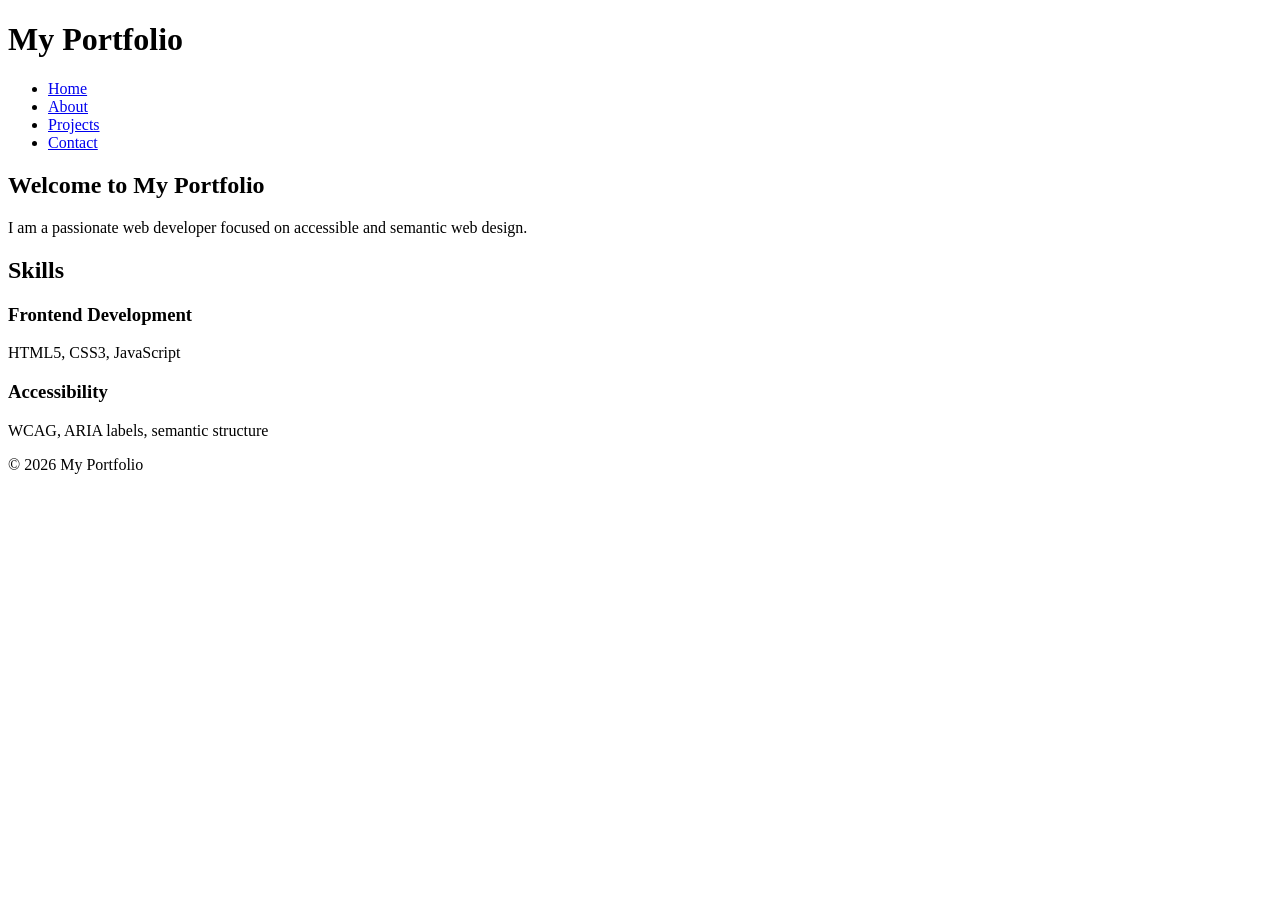
==== index.html @ 043e22d1 "Create index.html" ====
<!DOCTYPE html>
<html lang="en">
<head>
  <meta charset="UTF-8" />
  <meta name="viewport" content="width=device-width, initial-scale=1.0" />

  <!-- SEO Meta Tags -->
  <meta name="description" content="Personal portfolio website showcasing projects, skills, and contact information." />
  <meta name="keywords" content="portfolio, web developer, HTML5, accessibility, WCAG" />
  <meta name="author" content="Your Name" />

  <title>Home | My Portfolio</title>

  <link rel="stylesheet" href="style.css" />
</head>

<body>

  <!-- Header -->
  <header role="banner">
    <h1>My Portfolio</h1>

    <!-- Navigation -->
    <nav aria-label="Main Navigation">
      <ul>
        <li><a href="index.html">Home</a></li>
        <li><a href="about.html">About</a></li>
        <li><a href="projects.html">Projects</a></li>
        <li><a href="contact.html">Contact</a></li>
      </ul>
    </nav>
  </header>

  <!-- Main Content -->
  <main id="main-content">

    <!-- Hero Section -->
    <section aria-labelledby="hero-title">
      <h2 id="hero-title">Welcome to My Portfolio</h2>

      <p>
        I am a passionate web developer focused on accessible and semantic web design.
      </p>
    </section>

    <!-- Skills Section -->
    <section aria-labelledby="skills-title">
      <h2 id="skills-title">Skills</h2>

      <article>
        <h3>Frontend Development</h3>
        <p>HTML5, CSS3, JavaScript</p>
      </article>

      <article>
        <h3>Accessibility</h3>
        <p>WCAG, ARIA labels, semantic structure</p>
      </article>
    </section>

  </main>

  <!-- Footer -->
  <footer role="contentinfo">
    <p>&copy; 2026 My Portfolio</p>
  </footer>

</body>
</html>
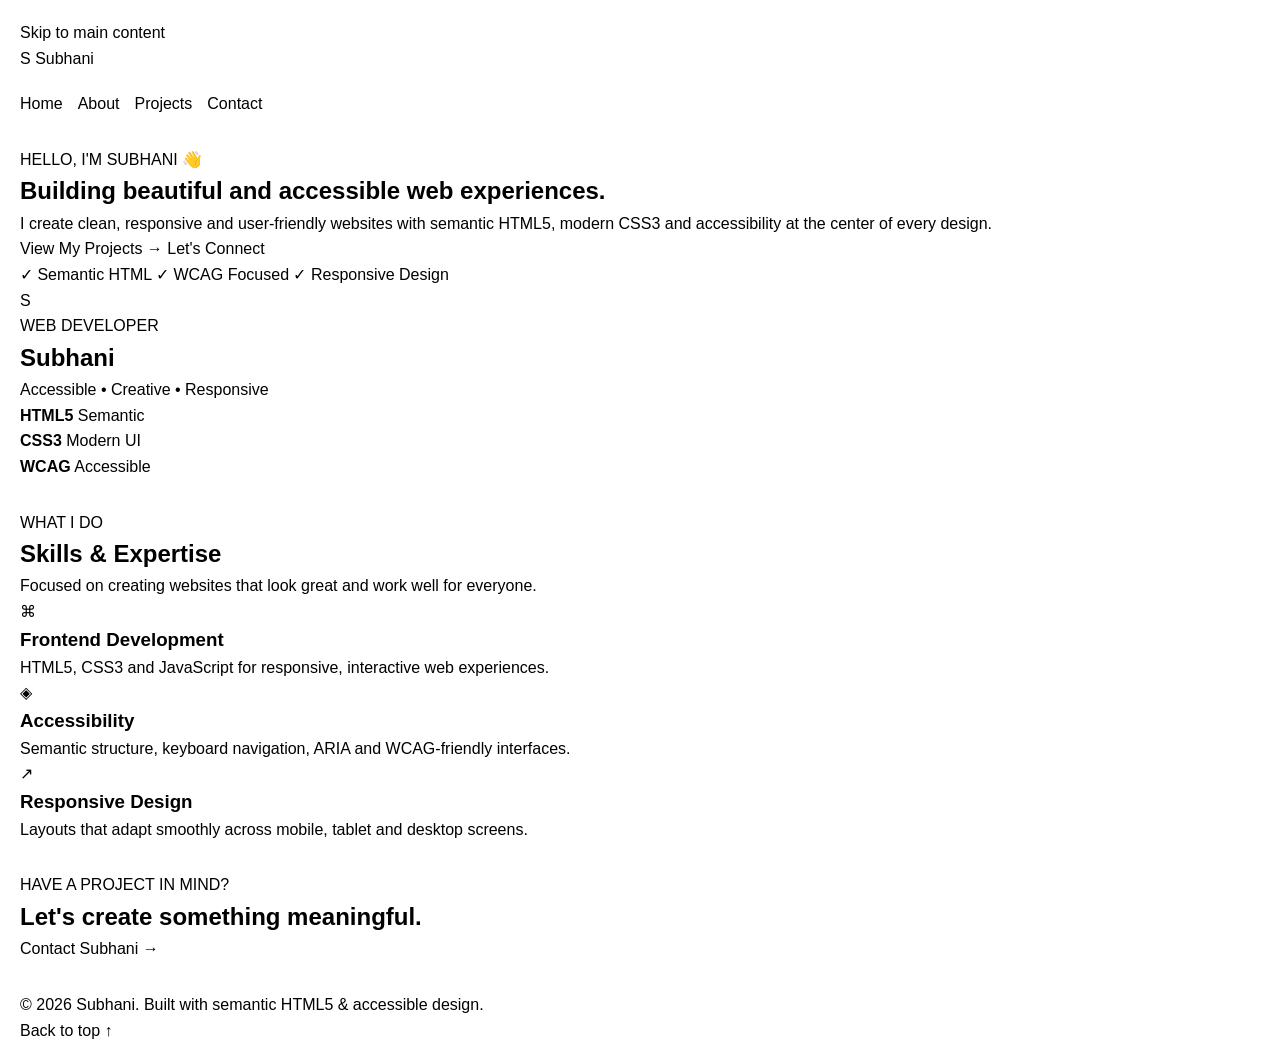
==== commit 70931b95: "Update index.html" ====
--- a/index.html
+++ b/index.html
@@ -1,69 +1,324 @@
 <!DOCTYPE html>
 <html lang="en">
 <head>
-  <meta charset="UTF-8" />
-  <meta name="viewport" content="width=device-width, initial-scale=1.0" />
-
-  <!-- SEO Meta Tags -->
-  <meta name="description" content="Personal portfolio website showcasing projects, skills, and contact information." />
-  <meta name="keywords" content="portfolio, web developer, HTML5, accessibility, WCAG" />
-  <meta name="author" content="Your Name" />
-
-  <title>Home | My Portfolio</title>
-
-  <link rel="stylesheet" href="style.css" />
+  <meta charset="UTF-8">
+
+  <meta name="viewport" content="width=device-width, initial-scale=1.0">
+
+  <meta name="description"
+        content="Subhani's accessible personal portfolio showcasing web development skills and projects.">
+
+  <meta name="keywords"
+        content="Subhani, portfolio, web developer, HTML5, CSS3, accessibility, WCAG">
+
+  <meta name="author" content="Subhani">
+
+  <title>Subhani | Accessible Web Portfolio</title>
+
+  <link rel="stylesheet" href="style.css">
 </head>
 
 <body>
 
-  <!-- Header -->
-  <header role="banner">
-    <h1>My Portfolio</h1>
-
-    <!-- Navigation -->
+<a class="skip-link" href="#main-content">
+  Skip to main content
+</a>
+
+<header class="site-header">
+
+  <div class="container nav-wrap">
+
+    <a class="brand" href="index.html" aria-label="Subhani home">
+
+      <span class="brand-mark" aria-hidden="true">
+        S
+      </span>
+
+      <span>Subhani</span>
+
+    </a>
+
     <nav aria-label="Main Navigation">
-      <ul>
-        <li><a href="index.html">Home</a></li>
-        <li><a href="about.html">About</a></li>
-        <li><a href="projects.html">Projects</a></li>
-        <li><a href="contact.html">Contact</a></li>
+
+      <ul class="nav-list">
+
+        <li>
+          <a class="active"
+             href="index.html"
+             aria-current="page">
+            Home
+          </a>
+        </li>
+
+        <li>
+          <a href="about.html">
+            About
+          </a>
+        </li>
+
+        <li>
+          <a href="projects.html">
+            Projects
+          </a>
+        </li>
+
+        <li>
+          <a href="contact.html">
+            Contact
+          </a>
+        </li>
+
       </ul>
+
     </nav>
-  </header>
-
-  <!-- Main Content -->
-  <main id="main-content">
-
-    <!-- Hero Section -->
-    <section aria-labelledby="hero-title">
-      <h2 id="hero-title">Welcome to My Portfolio</h2>
+
+  </div>
+
+</header>
+
+
+<main id="main-content">
+
+  <!-- HERO SECTION -->
+
+  <section class="hero container"
+           aria-labelledby="hero-title">
+
+    <div class="hero-copy">
+
+      <p class="eyebrow">
+        HELLO, I'M SUBHANI 👋
+      </p>
+
+      <h1 id="hero-title">
+
+        Building
+        <span>beautiful</span>
+        and accessible web experiences.
+
+      </h1>
+
+      <p class="hero-text">
+
+        I create clean, responsive and user-friendly
+        websites with semantic HTML5, modern CSS3
+        and accessibility at the center of every design.
+
+      </p>
+
+      <div class="hero-actions">
+
+        <a class="btn btn-primary"
+           href="projects.html">
+
+          View My Projects
+          <span aria-hidden="true">→</span>
+
+        </a>
+
+        <a class="btn btn-secondary"
+           href="contact.html">
+
+          Let's Connect
+
+        </a>
+
+      </div>
+
+
+      <div class="quick-points"
+           aria-label="Portfolio highlights">
+
+        <span>✓ Semantic HTML</span>
+
+        <span>✓ WCAG Focused</span>
+
+        <span>✓ Responsive Design</span>
+
+      </div>
+
+    </div>
+
+
+    <!-- PROFILE CARD -->
+
+    <div class="hero-card"
+         aria-label="Subhani profile summary">
+
+      <div class="glow"></div>
+
+      <div class="profile-circle"
+           aria-hidden="true">
+
+        S
+
+      </div>
+
+      <p class="profile-label">
+        WEB DEVELOPER
+      </p>
+
+      <h2>
+        Subhani
+      </h2>
 
       <p>
-        I am a passionate web developer focused on accessible and semantic web design.
-      </p>
-    </section>
-
-    <!-- Skills Section -->
-    <section aria-labelledby="skills-title">
-      <h2 id="skills-title">Skills</h2>
-
-      <article>
-        <h3>Frontend Development</h3>
-        <p>HTML5, CSS3, JavaScript</p>
+        Accessible • Creative • Responsive
+      </p>
+
+
+      <div class="mini-stats">
+
+        <div>
+          <strong>HTML5</strong>
+          <span>Semantic</span>
+        </div>
+
+        <div>
+          <strong>CSS3</strong>
+          <span>Modern UI</span>
+        </div>
+
+        <div>
+          <strong>WCAG</strong>
+          <span>Accessible</span>
+        </div>
+
+      </div>
+
+    </div>
+
+  </section>
+
+
+  <!-- SKILLS -->
+
+  <section class="section container"
+           aria-labelledby="skills-title">
+
+    <div class="section-heading">
+
+      <p class="eyebrow">
+        WHAT I DO
+      </p>
+
+      <h2 id="skills-title">
+        Skills & Expertise
+      </h2>
+
+      <p>
+        Focused on creating websites that look great
+        and work well for everyone.
+      </p>
+
+    </div>
+
+
+    <div class="card-grid">
+
+      <article class="info-card">
+
+        <div class="icon" aria-hidden="true">
+          ⌘
+        </div>
+
+        <h3>
+          Frontend Development
+        </h3>
+
+        <p>
+          HTML5, CSS3 and JavaScript for responsive,
+          interactive web experiences.
+        </p>
+
       </article>
 
-      <article>
-        <h3>Accessibility</h3>
-        <p>WCAG, ARIA labels, semantic structure</p>
+
+      <article class="info-card">
+
+        <div class="icon" aria-hidden="true">
+          ◈
+        </div>
+
+        <h3>
+          Accessibility
+        </h3>
+
+        <p>
+          Semantic structure, keyboard navigation,
+          ARIA and WCAG-friendly interfaces.
+        </p>
+
       </article>
-    </section>
-
-  </main>
-
-  <!-- Footer -->
-  <footer role="contentinfo">
-    <p>&copy; 2026 My Portfolio</p>
-  </footer>
+
+
+      <article class="info-card">
+
+        <div class="icon" aria-hidden="true">
+          ↗
+        </div>
+
+        <h3>
+          Responsive Design
+        </h3>
+
+        <p>
+          Layouts that adapt smoothly across mobile,
+          tablet and desktop screens.
+        </p>
+
+      </article>
+
+    </div>
+
+  </section>
+
+
+  <!-- CALL TO ACTION -->
+
+  <section class="cta container"
+           aria-labelledby="cta-title">
+
+    <div>
+
+      <p class="eyebrow">
+        HAVE A PROJECT IN MIND?
+      </p>
+
+      <h2 id="cta-title">
+        Let's create something meaningful.
+      </h2>
+
+    </div>
+
+    <a class="btn btn-light"
+       href="contact.html">
+
+      Contact Subhani →
+
+    </a>
+
+  </section>
+
+</main>
+
+
+<footer class="site-footer">
+
+  <div class="container footer-wrap">
+
+    <p>
+      © 2026 Subhani.
+      Built with semantic HTML5 & accessible design.
+    </p>
+
+    <a href="index.html">
+      Back to top ↑
+    </a>
+
+  </div>
+
+</footer>
 
 </body>
 </html>
--- a/style.css
+++ b/style.css
@@ -0,0 +1,64 @@
+/* Reset */
+
+* {
+  margin: 0;
+  padding: 0;
+  box-sizing: border-box;
+}
+
+/* Body */
+
+body {
+  font-family: Arial, sans-serif;
+  line-height: 1.6;
+  padding: 20px;
+}
+
+/* Navigation */
+
+nav ul {
+  display: flex;
+  gap: 15px;
+  list-style: none;
+  margin: 20px 0;
+}
+
+/* Links */
+
+a {
+  text-decoration: none;
+  color: black;
+}
+
+a:focus,
+button:focus,
+input:focus,
+textarea:focus {
+  outline: 3px solid blue;
+  outline-offset: 2px;
+}
+
+/* Sections */
+
+section {
+  margin: 30px 0;
+}
+
+/* Form */
+
+form {
+  display: flex;
+  flex-direction: column;
+  max-width: 500px;
+}
+
+input,
+textarea,
+button {
+  padding: 10px;
+  margin-top: 10px;
+}
+
+button {
+  cursor: pointer;
+}
